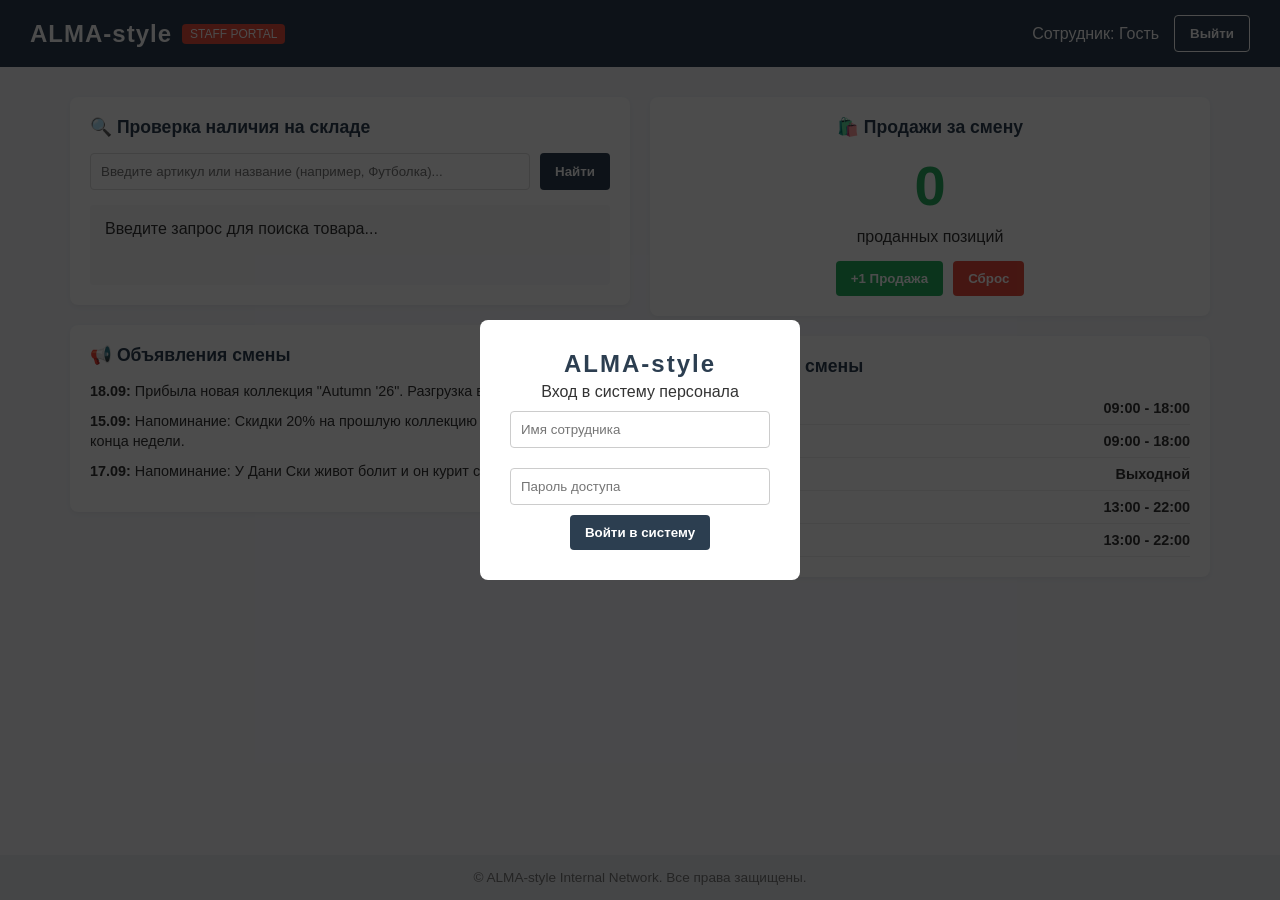
==== index.html @ 45e075f8 "Rename yers1.html to index.html" ====
<!DOCTYPE html>
<html lang="ru">
<head>
    <meta charset="UTF-8">
    <meta name="viewport" content="width=device-width, initial-scale=1.0">
    <title>ALMA-style — Портал Персонала</title>
    <link rel="stylesheet" href="yers2.css">
</head>
<body>

    <div class="login-overlay" id="loginModal">
        <div class="login-card">
            <h2>ALMA-style</h2>
            <p>Вход в систему персонала</p>
            <form id="loginForm">
                <input type="text" id="employeeName" placeholder="Имя сотрудника" required>
                <input type="password" placeholder="Пароль доступа" required>
                <button type="submit" class="btn">Войти в систему</button>
            </form>
        </div>
    </div>

    <header>
        <div class="brand">
            <h1>ALMA-style</h1>
            <span class="badge">Staff Portal</span>
        </div>
        <div class="user-info">
            <span id="userName">Сотрудник: Гость</span>
            <button class="btn btn-logout" id="logoutBtn">Выйти</button>
        </div>
    </header>


    <main class="container">
        
  
        <section class="column">
         
            <div class="card">
                <h3>🔍 Проверка наличия на складе</h3>
                <div class="search-box">
                    <input type="text" id="searchInput" placeholder="Введите артикул или название (например, Футболка)...">
                    <button class="btn" id="searchBtn">Найти</button>
                </div>
                <div class="results" id="searchResults">
                    <p class="placeholder-text">Введите запрос для поиска товара...</p>
                </div>
            </div>

          
            <div class="card margin-top">
                <h3>📢 Объявления смены</h3>
                <ul class="news-list">
                    <li><strong>18.09:</strong> Прибыла новая коллекция "Autumn '26". Разгрузка в 14:00.</li>
                    <li><strong>15.09:</strong> Напоминание: Скидки 20% на прошлую коллекцию действуют до конца недели.</li>
                     <li><strong>17.09:</strong> Напоминание: У Дани Ски живот болит и он курит сигареты.</li>
                </ul>
            </div>
        </section>

   
        <section class="column">
         
            <div class="card counter-card">
                <h3>🛍️ Продажи за смену</h3>
                <div class="sales-count" id="salesCount">0</div>
                <p>проданных позиций</p>
                <div class="btn-group">
                    <button class="btn btn-success" id="addSaleBtn">+1 Продажа</button>
                    <button class="btn btn-danger" id="resetSaleBtn">Сброс</button>
                </div>
            </div>

      
            <div class="card margin-top">
                <h3>📅 Ближайшие смены</h3>
                <div class="schedule">
                    <div class="day"><span>Понедельник</span> <strong>09:00 - 18:00</strong></div>
                    <div class="day"><span>Вторник</span> <strong>09:00 - 18:00</strong></div>
                    <div class="day"><span>Среда</span> <strong>Выходной</strong></div>
                    <div class="day"><span>Четверг</span> <strong>13:00 - 22:00</strong></div>
                    <div class="day"><span>Пятница</span> <strong>13:00 - 22:00</strong></div>
                </div>
            </div>
        </section>

    </main>

    <footer>
        &copy; ALMA-style Internal Network. Все права защищены.
    </footer>

    <script src="yers3.js"></script>
</body>
</html>
---- yers2.css ----
:root {
    --primary-color: #2c3e50;
    --accent-color: #e74c3c;
    --success-color: #27ae60;
    --bg-color: #f5f6fa;
    --card-bg: #ffffff;
    --text-color: #333333;
    --border-radius: 8px;
}

* {
    box-sizing: border-box;
    margin: 0;
    padding: 0;
    font-family: 'Segoe UI', Arial, sans-serif;
}

body {
    background-color: var(--bg-color);
    color: var(--text-color);
    display: flex;
    flex-direction: column;
    min-height: 100vh;
}


.login-overlay {
    position: fixed;
    top: 0;
    left: 0;
    width: 100%;
    height: 100%;
    background: rgba(0, 0, 0, 0.7);
    display: flex;
    justify-content: center;
    align-items: center;
    z-index: 1000;
}

.login-card {
    background: var(--card-bg);
    padding: 30px;
    border-radius: var(--border-radius);
    text-align: center;
    width: 320px;
}

.login-card h2 {
    color: var(--primary-color);
    letter-spacing: 2px;
    margin-bottom: 5px;
}

.login-card input {
    width: 100%;
    padding: 10px;
    margin: 10px 0;
    border: 1px solid #ccc;
    border-radius: 4px;
}


header {
    background-color: var(--primary-color);
    color: white;
    padding: 15px 30px;
    display: flex;
    justify-content: space-between;
    align-items: center;
}

.brand {
    display: flex;
    align-items: center;
    gap: 10px;
}

.brand h1 {
    font-size: 1.5rem;
    letter-spacing: 1px;
}

.badge {
    background: var(--accent-color);
    padding: 3px 8px;
    font-size: 0.75rem;
    border-radius: 4px;
    text-transform: uppercase;
}

.user-info {
    display: flex;
    align-items: center;
    gap: 15px;
}


.container {
    display: grid;
    grid-template-columns: 1fr 1fr;
    gap: 20px;
    padding: 30px;
    max-width: 1200px;
    margin: 0 auto;
    flex: 1;
}

@media (max-width: 768px) {
    .container {
        grid-template-columns: 1fr;
    }
}

.card {
    background: var(--card-bg);
    padding: 20px;
    border-radius: var(--border-radius);
    box-shadow: 0 2px 5px rgba(0,0,0,0.05);
}

.margin-top {
    margin-top: 20px;
}

.card h3 {
    margin-bottom: 15px;
    color: var(--primary-color);
    font-size: 1.1rem;
}


.btn {
    background-color: var(--primary-color);
    color: white;
    border: none;
    padding: 10px 15px;
    border-radius: 4px;
    cursor: pointer;
    font-weight: bold;
    transition: 0.2s;
}

.btn:hover {
    opacity: 0.9;
}

.btn-success { background-color: var(--success-color); }
.btn-danger { background-color: var(--accent-color); }
.btn-logout { background-color: transparent; border: 1px solid white; }


.search-box {
    display: flex;
    gap: 10px;
    margin-bottom: 15px;
}

.search-box input {
    flex: 1;
    padding: 10px;
    border: 1px solid #ddd;
    border-radius: 4px;
}

.results {
    background: #f8f9fa;
    padding: 15px;
    border-radius: 4px;
    min-height: 80px;
}

.product-item {
    display: flex;
    justify-content: space-between;
    padding: 8px 0;
    border-bottom: 1px solid #eee;
}

.product-item:last-child {
    border-bottom: none;
}


.counter-card {
    text-align: center;
}

.sales-count {
    font-size: 3.5rem;
    font-weight: bold;
    color: var(--success-color);
    margin: 10px 0;
}

.btn-group {
    display: flex;
    justify-content: center;
    gap: 10px;
    margin-top: 15px;
}

.news-list {
    list-style: none;
}

.news-list li {
    margin-bottom: 10px;
    font-size: 0.9rem;
    line-height: 1.4;
}

.schedule .day {
    display: flex;
    justify-content: space-between;
    padding: 8px 0;
    border-bottom: 1px solid #eee;
    font-size: 0.9rem;
}


footer {
    text-align: center;
    padding: 15px;
    font-size: 0.85rem;
    color: #777;
    background: #e9ecef;
}
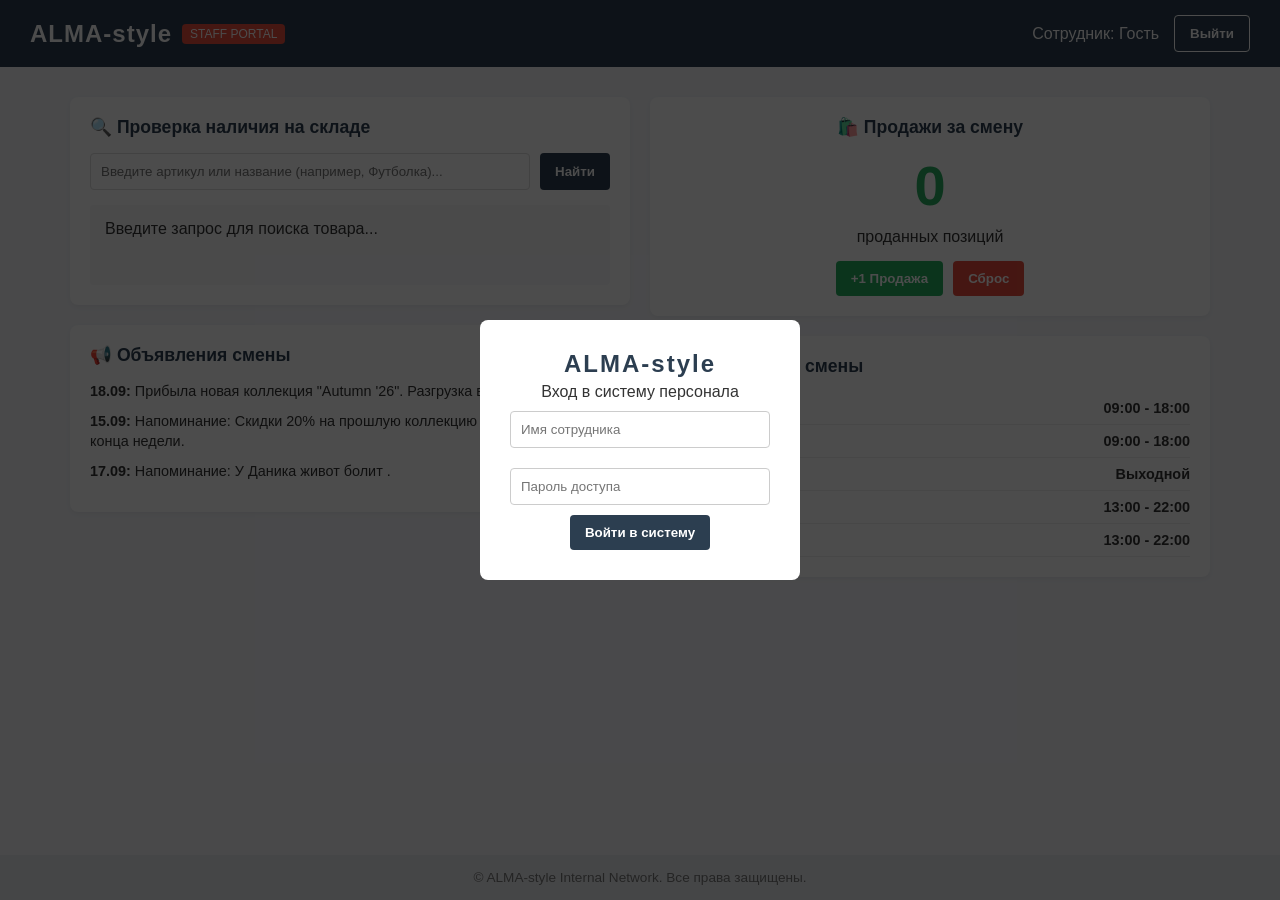
==== commit c8c079e7: "Update index.html" ====
--- a/index.html
+++ b/index.html
@@ -4,7 +4,7 @@
     <meta charset="UTF-8">
     <meta name="viewport" content="width=device-width, initial-scale=1.0">
     <title>ALMA-style — Портал Персонала</title>
-    <link rel="stylesheet" href="yers2.css">
+    <link rel="stylesheet" href="index.css">
 </head>
 <body>
 
@@ -54,7 +54,7 @@
                 <ul class="news-list">
                     <li><strong>18.09:</strong> Прибыла новая коллекция "Autumn '26". Разгрузка в 14:00.</li>
                     <li><strong>15.09:</strong> Напоминание: Скидки 20% на прошлую коллекцию действуют до конца недели.</li>
-                     <li><strong>17.09:</strong> Напоминание: У Дани Ски живот болит и он курит сигареты.</li>
+                     <li><strong>17.09:</strong> Напоминание: У Даника живот болит .</li>
                 </ul>
             </div>
         </section>
@@ -91,6 +91,6 @@
         &copy; ALMA-style Internal Network. Все права защищены.
     </footer>
 
-    <script src="yers3.js"></script>
+    <script src="index.js"></script>
 </body>
 </html>
--- a/index.css
+++ b/index.css
@@ -0,0 +1,227 @@
+:root {
+    --primary-color: #2c3e50;
+    --accent-color: #e74c3c;
+    --success-color: #27ae60;
+    --bg-color: #f5f6fa;
+    --card-bg: #ffffff;
+    --text-color: #333333;
+    --border-radius: 8px;
+}
+
+* {
+    box-sizing: border-box;
+    margin: 0;
+    padding: 0;
+    font-family: 'Segoe UI', Arial, sans-serif;
+}
+
+body {
+    background-color: var(--bg-color);
+    color: var(--text-color);
+    display: flex;
+    flex-direction: column;
+    min-height: 100vh;
+}
+
+
+.login-overlay {
+    position: fixed;
+    top: 0;
+    left: 0;
+    width: 100%;
+    height: 100%;
+    background: rgba(0, 0, 0, 0.7);
+    display: flex;
+    justify-content: center;
+    align-items: center;
+    z-index: 1000;
+}
+
+.login-card {
+    background: var(--card-bg);
+    padding: 30px;
+    border-radius: var(--border-radius);
+    text-align: center;
+    width: 320px;
+}
+
+.login-card h2 {
+    color: var(--primary-color);
+    letter-spacing: 2px;
+    margin-bottom: 5px;
+}
+
+.login-card input {
+    width: 100%;
+    padding: 10px;
+    margin: 10px 0;
+    border: 1px solid #ccc;
+    border-radius: 4px;
+}
+
+
+header {
+    background-color: var(--primary-color);
+    color: white;
+    padding: 15px 30px;
+    display: flex;
+    justify-content: space-between;
+    align-items: center;
+}
+
+.brand {
+    display: flex;
+    align-items: center;
+    gap: 10px;
+}
+
+.brand h1 {
+    font-size: 1.5rem;
+    letter-spacing: 1px;
+}
+
+.badge {
+    background: var(--accent-color);
+    padding: 3px 8px;
+    font-size: 0.75rem;
+    border-radius: 4px;
+    text-transform: uppercase;
+}
+
+.user-info {
+    display: flex;
+    align-items: center;
+    gap: 15px;
+}
+
+
+.container {
+    display: grid;
+    grid-template-columns: 1fr 1fr;
+    gap: 20px;
+    padding: 30px;
+    max-width: 1200px;
+    margin: 0 auto;
+    flex: 1;
+}
+
+@media (max-width: 768px) {
+    .container {
+        grid-template-columns: 1fr;
+    }
+}
+
+.card {
+    background: var(--card-bg);
+    padding: 20px;
+    border-radius: var(--border-radius);
+    box-shadow: 0 2px 5px rgba(0,0,0,0.05);
+}
+
+.margin-top {
+    margin-top: 20px;
+}
+
+.card h3 {
+    margin-bottom: 15px;
+    color: var(--primary-color);
+    font-size: 1.1rem;
+}
+
+
+.btn {
+    background-color: var(--primary-color);
+    color: white;
+    border: none;
+    padding: 10px 15px;
+    border-radius: 4px;
+    cursor: pointer;
+    font-weight: bold;
+    transition: 0.2s;
+}
+
+.btn:hover {
+    opacity: 0.9;
+}
+
+.btn-success { background-color: var(--success-color); }
+.btn-danger { background-color: var(--accent-color); }
+.btn-logout { background-color: transparent; border: 1px solid white; }
+
+
+.search-box {
+    display: flex;
+    gap: 10px;
+    margin-bottom: 15px;
+}
+
+.search-box input {
+    flex: 1;
+    padding: 10px;
+    border: 1px solid #ddd;
+    border-radius: 4px;
+}
+
+.results {
+    background: #f8f9fa;
+    padding: 15px;
+    border-radius: 4px;
+    min-height: 80px;
+}
+
+.product-item {
+    display: flex;
+    justify-content: space-between;
+    padding: 8px 0;
+    border-bottom: 1px solid #eee;
+}
+
+.product-item:last-child {
+    border-bottom: none;
+}
+
+
+.counter-card {
+    text-align: center;
+}
+
+.sales-count {
+    font-size: 3.5rem;
+    font-weight: bold;
+    color: var(--success-color);
+    margin: 10px 0;
+}
+
+.btn-group {
+    display: flex;
+    justify-content: center;
+    gap: 10px;
+    margin-top: 15px;
+}
+
+.news-list {
+    list-style: none;
+}
+
+.news-list li {
+    margin-bottom: 10px;
+    font-size: 0.9rem;
+    line-height: 1.4;
+}
+
+.schedule .day {
+    display: flex;
+    justify-content: space-between;
+    padding: 8px 0;
+    border-bottom: 1px solid #eee;
+    font-size: 0.9rem;
+}
+
+
+footer {
+    text-align: center;
+    padding: 15px;
+    font-size: 0.85rem;
+    color: #777;
+    background: #e9ecef;
+}
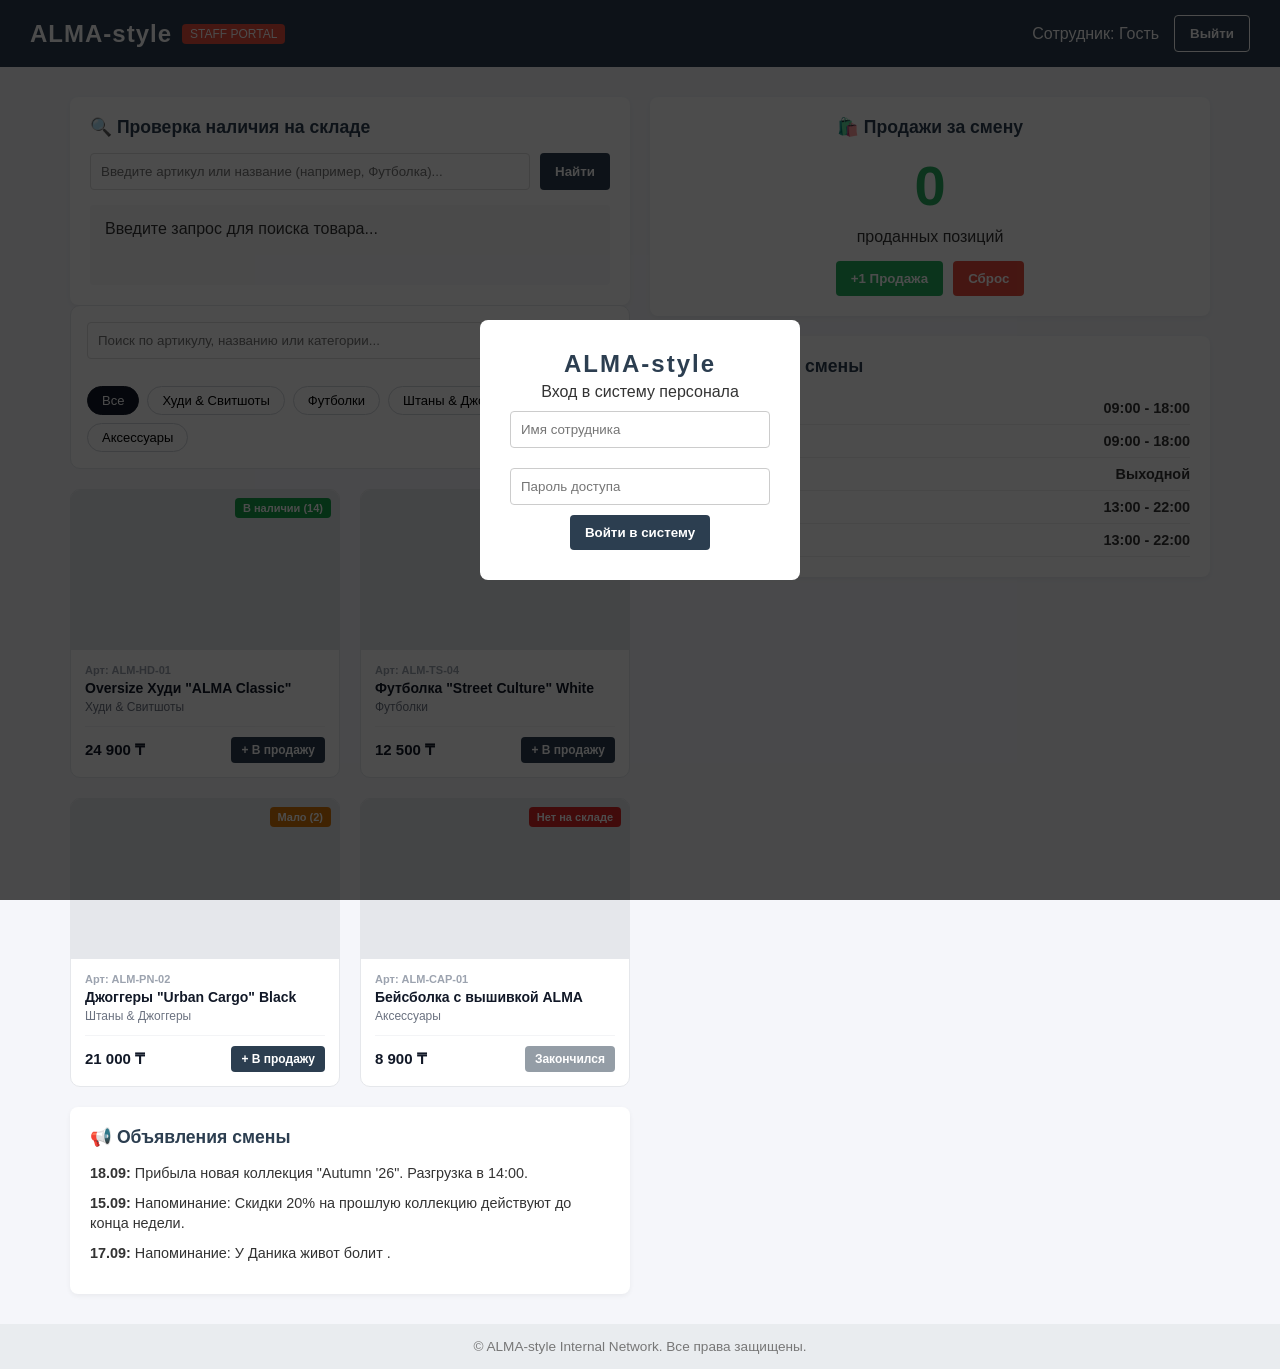
==== commit da7f00eb: "Update and rename yers1.html to index.html" ====
--- a/index.html
+++ b/index.html
@@ -48,6 +48,229 @@
                 </div>
             </div>
 
+
+       
+<div class="products-section">
+  
+  <div class="products-header">
+    <div class="search-box">
+      <input type="text" class="input-field" placeholder="Поиск по артикулу, названию или категории...">
+      <button class="btn btn-dark">Найти</button>
+    </div>
+    <div class="category-filters">
+      <button class="filter-btn active">Все</button>
+      <button class="filter-btn">Худи & Свитшоты</button>
+      <button class="filter-btn">Футболки</button>
+      <button class="filter-btn">Штаны & Джоггеры</button>
+      <button class="filter-btn">Аксессуары</button>
+    </div>
+  </div>
+
+
+  <div class="products-grid">
+
+    
+    <div class="product-card">
+      <div class="product-image">
+        <span class="stock-badge in-stock">В наличии (14)</span>
+      </div>
+      <div class="product-info">
+        <span class="product-sku">Арт: ALM-HD-01</span>
+        <h3 class="product-title">Oversize Худи "ALMA Classic"</h3>
+        <p class="product-category">Худи & Свитшоты</p>
+        <div class="product-bottom">
+          <span class="product-price">24 900 ₸</span>
+          <button class="btn btn-green btn-sm">+ В продажу</button>
+        </div>
+      </div>
+    </div>
+
+
+    <div class="product-card">
+      <div class="product-image">
+        <span class="stock-badge in-stock">В наличии (8)</span>
+      </div>
+      <div class="product-info">
+        <span class="product-sku">Арт: ALM-TS-04</span>
+        <h3 class="product-title">Футболка "Street Culture" White</h3>
+        <p class="product-category">Футболки</p>
+        <div class="product-bottom">
+          <span class="product-price">12 500 ₸</span>
+          <button class="btn btn-green btn-sm">+ В продажу</button>
+        </div>
+      </div>
+    </div>
+
+  
+    <div class="product-card">
+      <div class="product-image">
+        <span class="stock-badge low-stock">Мало (2)</span>
+      </div>
+      <div class="product-info">
+        <span class="product-sku">Арт: ALM-PN-02</span>
+        <h3 class="product-title">Джоггеры "Urban Cargo" Black</h3>
+        <p class="product-category">Штаны & Джоггеры</p>
+        <div class="product-bottom">
+          <span class="product-price">21 000 ₸</span>
+          <button class="btn btn-green btn-sm">+ В продажу</button>
+        </div>
+      </div>
+    </div>
+
+   
+    <div class="product-card">
+      <div class="product-image">
+        <span class="stock-badge out-stock">Нет на складе</span>
+      </div>
+      <div class="product-info">
+        <span class="product-sku">Арт: ALM-CAP-01</span>
+        <h3 class="product-title">Бейсболка с вышивкой ALMA</h3>
+        <p class="product-category">Аксессуары</p>
+        <div class="product-bottom">
+          <span class="product-price">8 900 ₸</span>
+          <button class="btn btn-dark btn-sm" disabled style="opacity: 0.5; cursor: not-allowed;">Закончился</button>
+        </div>
+      </div>
+    </div>
+
+  </div>
+</div>
+
+<style>
+  .products-section {
+    display: flex;
+    flex-direction: column;
+    gap: 20px;
+  }
+
+  .products-header {
+    background: #ffffff;
+    padding: 16px;
+    border-radius: 10px;
+    border: 1px solid #e5e7eb;
+    display: flex;
+    flex-direction: column;
+    gap: 12px;
+  }
+
+  .category-filters {
+    display: flex;
+    gap: 8px;
+    flex-wrap: wrap;
+  }
+
+  .filter-btn {
+    padding: 6px 14px;
+    border: 1px solid #d1d5db;
+    background: #ffffff;
+    border-radius: 20px;
+    font-size: 13px;
+    cursor: pointer;
+    font-weight: 500;
+    transition: all 0.2s;
+  }
+
+  .filter-btn:hover {
+    background-color: #f3f4f6;
+  }
+
+  .filter-btn.active {
+    background-color: #111827;
+    color: #ffffff;
+    border-color: #111827;
+  }
+
+ 
+  .products-grid {
+    display: grid;
+    grid-template-columns: repeat(auto-fill, minmax(220px, 1fr));
+    gap: 20px;
+  }
+
+  .product-card {
+    background: #ffffff;
+    border-radius: 10px;
+    border: 1px solid #e5e7eb;
+    overflow: hidden;
+    display: flex;
+    flex-direction: column;
+    transition: transform 0.2s, box-shadow 0.2s;
+  }
+
+  .product-card:hover {
+    transform: translateY(-3px);
+    box-shadow: 0 4px 12px rgba(0,0,0,0.08);
+  }
+
+  .product-image {
+    height: 160px;
+    background-color: #e5e7eb;
+    position: relative;
+    display: flex;
+    align-items: flex-start;
+    justify-content: flex-end;
+    padding: 8px;
+  }
+
+  .stock-badge {
+    font-size: 11px;
+    font-weight: bold;
+    padding: 4px 8px;
+    border-radius: 4px;
+    color: white;
+  }
+
+  .in-stock { background-color: #16a34a; }
+  .low-stock { background-color: #d97706; }
+  .out-stock { background-color: #dc2626; }
+
+  .product-info {
+    padding: 14px;
+    display: flex;
+    flex-direction: column;
+    flex: 1;
+  }
+
+  .product-sku {
+    font-size: 11px;
+    color: #9ca3af;
+    font-weight: 600;
+  }
+
+  .product-title {
+    font-size: 14px;
+    font-weight: 600;
+    margin: 4px 0;
+    color: #111827;
+  }
+
+  .product-category {
+    font-size: 12px;
+    color: #6b7280;
+    margin-bottom: 12px;
+  }
+
+  .product-bottom {
+    margin-top: auto;
+    display: flex;
+    align-items: center;
+    justify-content: space-between;
+    padding-top: 10px;
+    border-top: 1px solid #f3f4f6;
+  }
+
+  .product-price {
+    font-size: 15px;
+    font-weight: bold;
+    color: #111827;
+  }
+
+  .btn-sm {
+    padding: 6px 10px;
+    font-size: 12px;
+  }
+</style>
+
           
             <div class="card margin-top">
                 <h3>📢 Объявления смены</h3>
